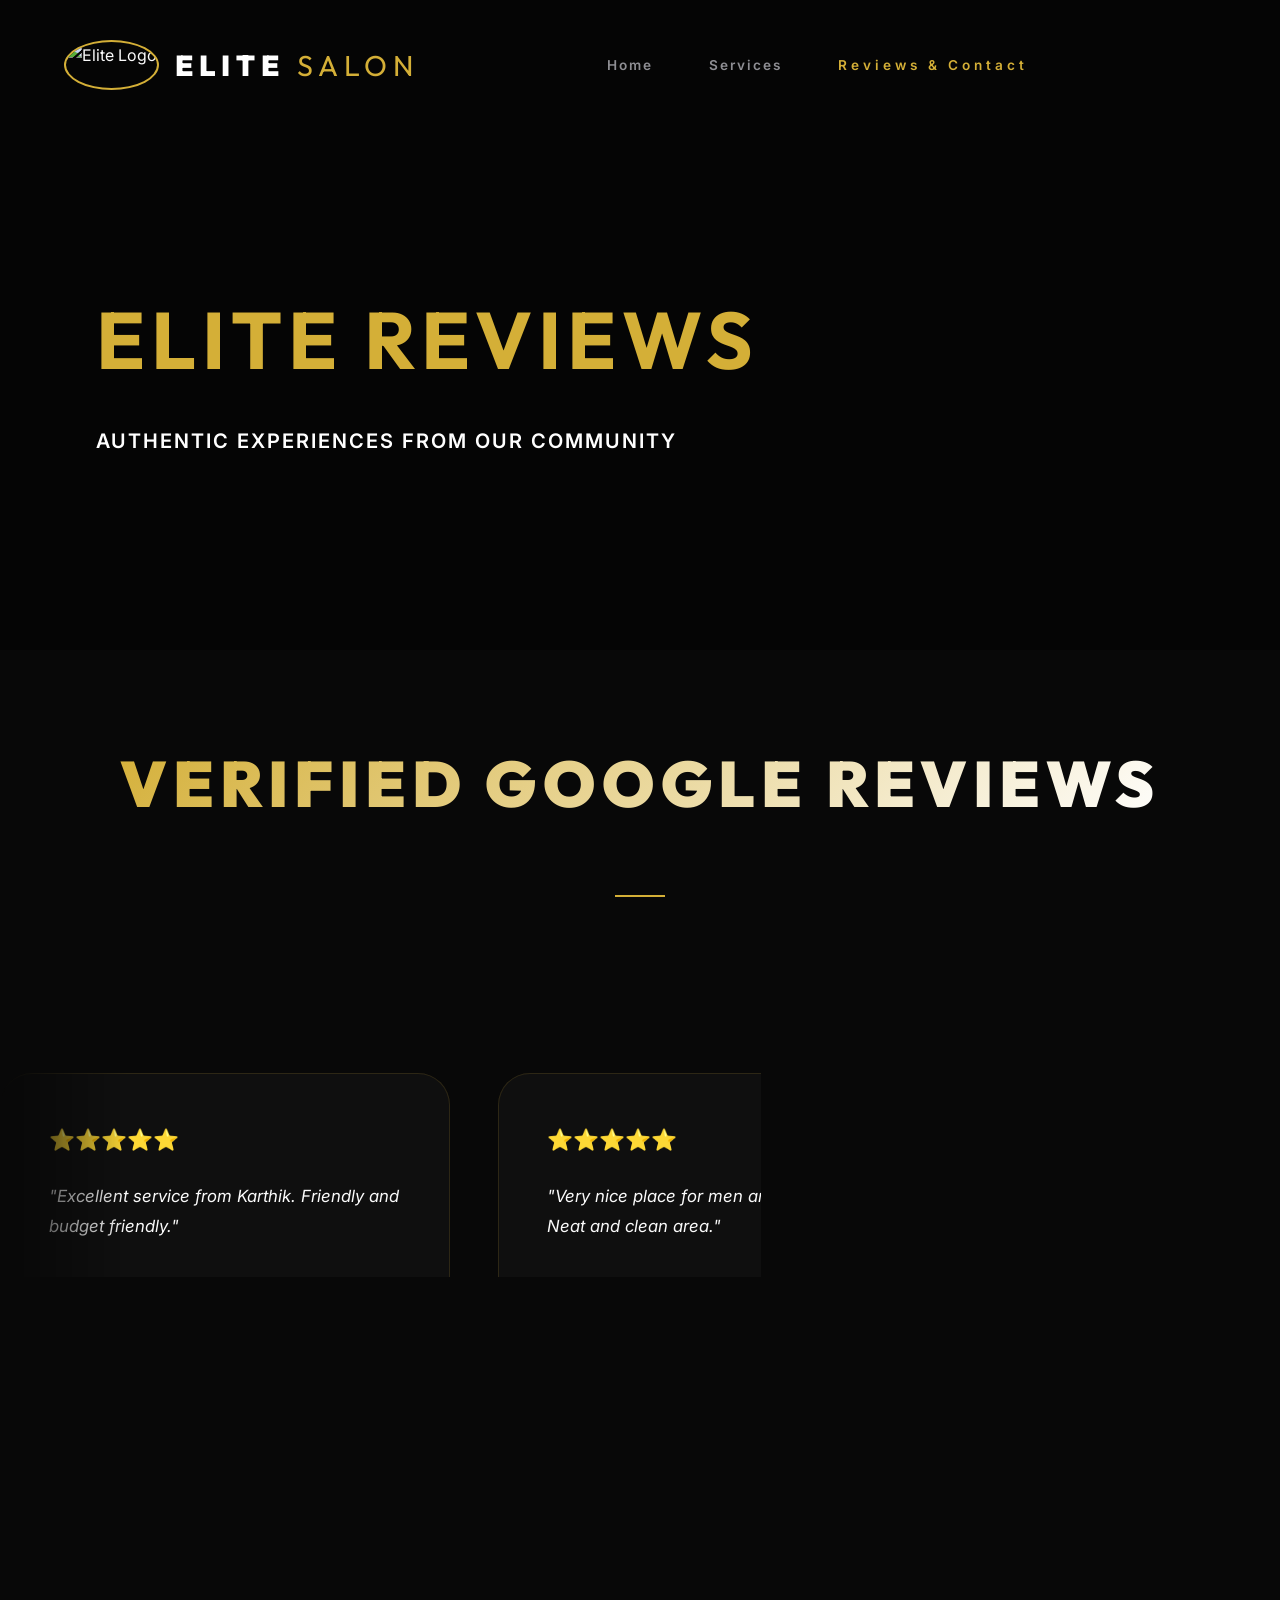
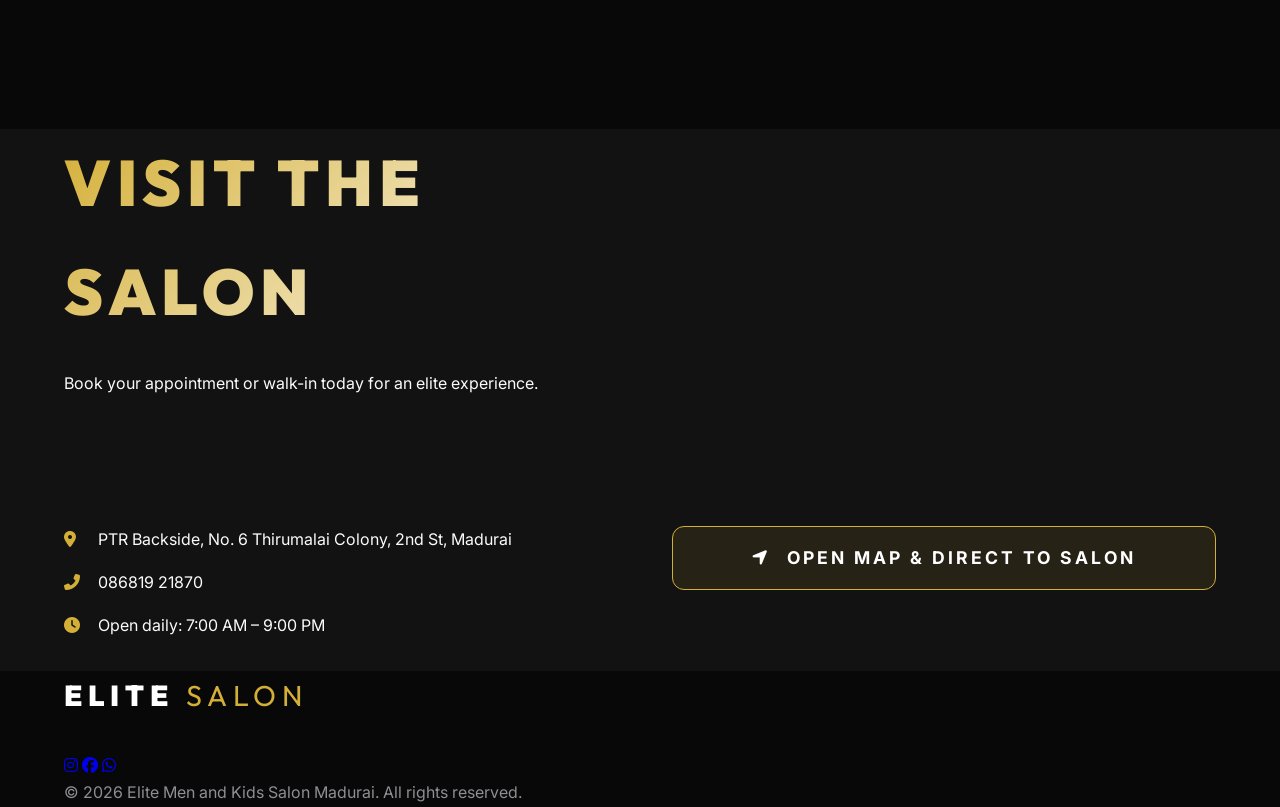
==== reviews.html @ 7069cc48 "Initial commit: Elite Salon Website Overhaul" ====
<!DOCTYPE html>
<html lang="en">

<head>
    <meta charset="UTF-8">
    <meta name="viewport" content="width=device-width, initial-scale=1.0">
    <title>Reviews & Contact | Elite Men and Kids Salon</title>
    <link rel="stylesheet" href="style.css">
    <link
        href="https://fonts.googleapis.com/css2?family=Outfit:wght@300;500;700;900&family=Inter:wght@400;600&display=swap"
        rel="stylesheet">
    <link rel="stylesheet" href="https://cdnjs.cloudflare.com/ajax/libs/font-awesome/6.4.0/css/all.min.css">
</head>

<body>

    <header id="header">
        <div class="container nav-container">
            <nav>
                <div style="display: flex; align-items: center; gap: 1rem;">
                    <img src="https://lh3.googleusercontent.com/p/AF1QipMi-iM4CudVRqeRGngCnQkSYTP3GbAL0-Y5SkSf=s1360-w1360-h1020-rw"
                        alt="Elite Logo"
                        style="height: 50px; border-radius: 50%; border: 2.3px solid var(--primary-gold);">
                    <a href="index.html" class="logo">ELITE<span>SALON</span></a>
                </div>
                <ul class="nav-links">
                    <li><a href="index.html">Home</a></li>
                    <li><a href="services.html">Services</a></li>
                    <li><a href="reviews.html" class="active" style="color: var(--primary-gold);">Reviews & Contact</a>
                    </li>
                </ul>
                <div class="menu-toggle" id="menu-toggle">
                    <span></span>
                    <span></span>
                    <span></span>
                </div>
            </nav>
        </div>
    </header>

    <section class="page-hero" style="background-color: #050505; padding: 15rem 0 10rem; position: relative;">
        <div class="container text-center" style="position: relative; z-index: 5;">
            <div style="background: transparent; padding: 2rem; display: inline-block; max-width: 800px;">
                <h1 style="font-size: clamp(3rem, 10vw, 5rem); color: var(--primary-gold); margin-bottom: 1rem;">ELITE
                    REVIEWS</h1>
                <p style="color: #fff; font-size: 1.25rem; letter-spacing: 2px; font-weight: 600;">AUTHENTIC EXPERIENCES
                    FROM OUR COMMUNITY</p>
            </div>
        </div>
    </section>

    <!-- Review Wall -->
    <section class="reviews-section reveal" style="padding-top: 5rem;">
        <div class="container">
            <div class="section-title">
                <h2>VERIFIED GOOGLE REVIEWS</h2>
                <hr style="width: 50px; margin: 2rem auto; border: 1px solid var(--primary-gold);">
            </div>

            <!-- The Frontend API Reviews Feed -->
            <div id="dynamic-reviews-feed" class="galaxy-container">
                <!-- Javascript will inject ALL verified reviews here -->
            </div>
        </div>
    </section>

    <!-- Contact & Map -->
    <section id="contact" class="contact-section reveal" style="background: var(--bg-charcoal);">
        <div class="container">
            <div class="grid-2" style="display: grid; grid-template-columns: 1fr 1fr; gap: 4rem; align-items: center;">
                <div class="contact-form-side">
                    <div class="section-title" style="text-align: left;">
                        <h2>VISIT THE SALON</h2>
                        <p>Book your appointment or walk-in today for an elite experience.</p>
                    </div>
                    <div class="contact-info" style="margin: 2rem 0;">
                        <p style="margin-bottom: 1rem;"><i class="fas fa-map-marker-alt"
                                style="color: var(--primary-gold); width: 30px;"></i> PTR Backside, No. 6 Thirumalai
                            Colony, 2nd St, Madurai</p>
                        <p style="margin-bottom: 1rem;"><i class="fas fa-phone-alt"
                                style="color: var(--primary-gold); width: 30px;"></i> 086819 21870</p>
                        <p style="margin-bottom: 1rem;"><i class="fas fa-clock"
                                style="color: var(--primary-gold); width: 30px;"></i> Open daily: 7:00 AM – 9:00 PM</p>
                    </div>
                </div>
                <div class="map-side" style="text-align: center;">
                    <iframe
                        src="https://www.google.com/maps/embed?pb=!1m18!1m12!1m3!1d3930.1256740623!2d78.090333!3d9.923!2m3!1f0!2f0!3f0!3m2!1i1024!2i768!4f13.1!3m3!1m2!1s0x3b00cf6ff5555555%3A0x6a0c0a0a0a0a0a0a!2sElite%20Men%20and%20Kids%20Salon!5e0!3m2!1sen!2sin!4v1620000000000!5m2!1sen!2sin"
                        width="100%" height="300" style="border:0; border-radius: 20px;" allowfullscreen=""
                        loading="lazy"></iframe>

                    <!-- Dynamic Javascript Distance Output -->


                    <!-- Instant App Connect Button -->
                    <a href="https://www.google.com/maps/dir/?api=1&destination=9.9229818,78.0929081" target="_blank"
                        class="btn"
                        style="margin-top: 1rem; display: inline-block; width: 100%; border-radius: 12px; background: rgba(212, 175, 55, 0.1); border: 1px solid var(--primary-gold); padding: 1rem; font-size: 1.1rem;">
                        <i class="fas fa-location-arrow" style="margin-right: 10px;"></i> Open Map & Direct To Salon
                    </a>
                </div>
            </div>
        </div>
    </section>

    <!-- Shared Footer -->
    <footer>
        <div class="container">
            <a href="#" class="logo">ELITE<span>SALON</span></a>
            <div class="social-links" style="margin-top: 2rem;">
                <a href="#"><i class="fab fa-instagram"></i></a>
                <a href="#"><i class="fab fa-facebook"></i></a>
                <a href="#"><i class="fab fa-whatsapp"></i></a>
            </div>
            <p style="color: var(--text-muted);">&copy; 2026 Elite Men and Kids Salon Madurai. All rights reserved.</p>
        </div>
    </footer>

    <script src="script.js"></script>
</body>

</html>
---- style.css ----
/* --- Premium Elite Design System --- */
:root {
  --primary-gold: #D4AF37;
  --secondary-gold: #F2D388;
  --bg-deep: #080808;
  --bg-charcoal: #121212;
  --text-light: #FBFBFB;
  --text-muted: #8E8E93;
  --glass-bg: rgba(255, 255, 255, 0.03);
  --glass-border: rgba(212, 175, 55, 0.15);
  --accent-glow: rgba(212, 175, 55, 0.3);
  --transition-fluid: all 0.8s cubic-bezier(0.16, 1, 0.3, 1);
  --shadow-elite: 0 40px 100px rgba(0,0,0,0.6);
  --parallax-speed: 0.1;
}

* {
  margin: 0;
  padding: 0;
  box-sizing: border-box;
}

body {
  font-family: 'Inter', sans-serif;
  background-color: var(--bg-deep);
  color: var(--text-light);
  line-height: 1.7;
  overflow-x: hidden;
  -webkit-font-smoothing: antialiased;
}

h1, h2, h3, .logo {
  font-family: 'Outfit', sans-serif;
  text-transform: uppercase;
  letter-spacing: 6px;
}

/* --- Layout & Typography --- */
.container {
  max-width: 1400px;
  margin: 0 auto;
  padding: 0 5%;
}

.section-title {
  text-align: center;
  margin-bottom: 8rem;
  position: relative;
}

.section-title h2 {
  font-size: clamp(2.5rem, 8vw, 4rem);
  font-weight: 900;
  margin-bottom: 1.5rem;
  background: linear-gradient(135deg, var(--primary-gold) 0%, #fff 100%);
  -webkit-background-clip: text;
  background-clip: text;
  -webkit-text-fill-color: transparent;
  display: inline-block;
}

/* --- Navigation 2.0 (Ultra Glass) --- */
header {
  position: fixed;
  top: 0;
  width: 100%;
  padding: 2.5rem 0;
  z-index: 1000;
  transition: var(--transition-fluid);
  border-bottom: 1px solid transparent;
}

header.scrolled {
  padding: 1.2rem 0;
  background: rgba(8, 8, 8, 0.85);
  backdrop-filter: blur(25px);
  border-bottom: 1px solid var(--glass-border);
}

nav {
  display: flex;
  justify-content: space-between;
  align-items: center;
}

.logo {
  font-size: 1.8rem;
  font-weight: 900;
  color: #fff;
  text-decoration: none;
  display: flex;
  align-items: center;
  gap: 12px;
}

.logo span {
  color: var(--primary-gold);
  font-weight: 400;
}

.nav-links {
  display: flex;
  list-style: none;
  gap: 3.5rem;
}

.nav-links a {
  text-decoration: none;
  color: var(--text-muted);
  font-size: 0.85rem;
  font-weight: 600;
  transition: var(--transition-fluid);
  position: relative;
  letter-spacing: 2px;
}

.nav-links a:hover, .nav-links a.active {
  color: var(--primary-gold);
  letter-spacing: 4px;
}

.nav-links a::after {
  content: '';
  position: absolute;
  bottom: -8px;
  left: 0;
  width: 0;
  height: 2px;
  background: var(--primary-gold);
  transition: var(--transition-fluid);
}

.nav-links a:hover::after {
  width: 100%;
}

/* --- Hero Evolution (Cinematic) --- */
.hero {
  height: 100vh;
  display: flex;
  align-items: center;
  position: relative;
  overflow: hidden;
  background-attachment: fixed;
  background-size: cover;
  background-position: center;
}

/* New Cinematic Overlay */
.hero::before {
  content: '';
  position: absolute;
  inset: 0;
  background: linear-gradient(90deg, 
    rgba(8, 8, 8, 0.98) 0%, 
    rgba(8, 8, 8, 0.7) 50%, 
    rgba(8, 8, 8, 0.3) 100%
  );
  z-index: 1;
}

.hero-content {
  position: relative;
  z-index: 5;
  max-width: 900px;
}

.hero h1 {
  font-size: clamp(3.5rem, 12vw, 8rem);
  font-weight: 900;
  line-height: 0.9;
  margin-bottom: 2rem;
  opacity: 0;
  transform: translateX(-50px);
}

.hero p {
  font-size: 1.25rem;
  color: var(--text-muted);
  max-width: 600px;
  margin-bottom: 3.5rem;
  opacity: 0;
  transform: translateX(-30px);
}

/* --- Elegant Buttons --- */
.btn {
  display: inline-block;
  padding: 1.5rem 4rem;
  background: transparent;
  color: #fff;
  text-decoration: none;
  font-weight: 700;
  text-transform: uppercase;
  letter-spacing: 3px;
  border: 1px solid var(--primary-gold);
  transition: var(--transition-fluid);
  position: relative;
  overflow: hidden;
  z-index: 1;
}

.btn::before {
  content: '';
  position: absolute;
  top: 0;
  left: -100%;
  width: 100%;
  height: 100%;
  background: var(--primary-gold);
  transition: var(--transition-fluid);
  z-index: -1;
}

.btn:hover {
  color: #000;
}

.btn:hover::before {
  left: 0;
}

/* --- Glassmorphism 2.0 Cards --- */
.card-grid {
  display: grid;
  grid-template-columns: repeat(auto-fit, minmax(280px, 1fr));
  gap: 2.5rem;
}

.card {
  background: var(--glass-bg);
  backdrop-filter: blur(25px);
  border: 1px solid var(--glass-border);
  padding: 3rem 2.5rem;
  border-radius: 28px;
  transition: var(--transition-fluid);
  position: relative;
  overflow: hidden;
  display: flex;
  flex-direction: column;
  justify-content: space-between;
}

.card:hover {
  transform: translateY(-20px) scale(1.02);
  border-color: var(--primary-gold);
  box-shadow: 0 50px 100px rgba(212, 175, 55, 0.1);
}

.card i {
  font-size: 3.5rem;
  color: var(--primary-gold);
  margin-bottom: 2.5rem;
  display: block;
}

/* --- Advanced Animations --- */
.reveal {
  opacity: 0;
  transform: translateY(60px);
  transition: var(--transition-fluid);
}

.reveal.active {
  opacity: 1;
  transform: translateY(0);
}

/* --- Review Page Specifics --- */
.review-card {
  padding: 2.5rem;
  border-radius: 20px;
}

.review-card span {
  color: var(--primary-gold);
  font-size: 1.2rem;
  margin-bottom: 1.2rem;
  display: block;
}

.review-card p {
  font-style: italic;
  font-size: 0.95rem;
  color: var(--text-light);
  line-height: 1.8;
}

.review-card h4 {
  margin-top: 1.5rem;
  color: var(--primary-gold);
  font-size: 0.8rem;
  display: flex;
  align-items: center;
  gap: 8px;
}

.review-card h4::before {
  content: '';
  width: 20px;
  height: 1px;
  background: var(--primary-gold);
}

/* --- Loader Evolution --- */
.loader-container {
  display: flex;
  flex-direction: column;
  align-items: center;
  gap: 20px;
}

.loader {
  width: 60px;
  height: 60px;
  border: 2px solid transparent;
  border-top: 2px solid var(--primary-gold);
  border-radius: 50%;
  animation: elite-spin 1.2s cubic-bezier(0.68, -0.55, 0.27, 1.55) infinite;
}

@keyframes elite-spin {
  0% { transform: rotate(0deg) scale(1); }
  50% { transform: rotate(180deg) scale(1.2); }
  100% { transform: rotate(360deg) scale(1); }
}

/* --- Masonry Evolution --- */
.masonry {
  columns: 3 350px;
  column-gap: 2rem;
}

.masonry-item {
  border-radius: 24px;
  margin-bottom: 2rem;
  transition: var(--transition-fluid);
  filter: grayscale(100%);
}

.masonry-item:hover {
  filter: grayscale(0%);
  transform: scale(1.05);
  z-index: 10;
}

/* --- Galactic Gallery Evolution --- */
.gallery-showcase {
    height: 80vh;
    width: 100%;
    margin-bottom: 5rem;
    overflow: hidden;
    position: relative;
    border-radius: 40px;
    box-shadow: var(--shadow-elite);
}

.showcase-slide {
    position: absolute;
    inset: 0;
    background-size: cover;
    background-position: center;
    opacity: 0;
    transition: opacity 1.5s ease-in-out;
    transform: scale(1.1);
}

.showcase-slide.active {
    opacity: 1;
    transform: scale(1);
}

.showcase-content {
    position: absolute;
    bottom: 10%;
    left: 5%;
    z-index: 10;
    color: #fff;
    max-width: 600px;
}

.showcase-content h2 {
    font-size: 3rem;
    color: var(--primary-gold);
    margin-bottom: 1rem;
}

.masonry-evolution {
    display: grid;
    grid-template-columns: repeat(4, 1fr);
    gap: 2rem;
    padding-bottom: 8rem;
}

.gallery-card {
    aspect-ratio: 4 / 5;
    border-radius: 24px;
    overflow: hidden;
    position: relative;
    background: var(--bg-charcoal);
    cursor: pointer;
    transition: var(--transition-fluid);
}

.gallery-card img {
    width: 100%;
    height: 100%;
    object-fit: cover;
    transition: transform 0.8s cubic-bezier(0.16, 1, 0.3, 1);
}

.gallery-card:hover img {
    transform: scale(1.1);
}

.gallery-card::after {
    content: 'VIEW MASTERPIECE';
    position: absolute;
    inset: 0;
    background: rgba(0,0,0,0.4);
    display: flex;
    align-items: center;
    justify-content: center;
    color: var(--primary-gold);
    font-weight: 900;
    letter-spacing: 5px;
    font-size: 0.8rem;
    opacity: 0;
    transition: var(--transition-fluid);
}

.gallery-card:hover::after {
    opacity: 1;
    backdrop-filter: blur(10px);
}

/* --- Elite Lightbox Module --- */
.lightbox-portal {
    position: fixed;
    inset: 0;
    background: rgba(0,0,0,0.95);
    backdrop-filter: blur(40px);
    z-index: 5000;
    display: none;
    align-items: center;
    justify-content: center;
    padding: 5%;
    cursor: zoom-out;
    opacity: 0;
    transition: opacity 0.5s ease;
}

.lightbox-content {
    max-width: 90%;
    max-height: 90vh;
    border-radius: 20px;
    box-shadow: 0 0 100px rgba(212, 175, 55, 0.3);
    transform: scale(0.9);
    transition: transform 0.6s cubic-bezier(0.34, 1.56, 0.64, 1);
}

.lightbox-portal.active {
    display: flex;
    opacity: 1;
}

.lightbox-portal.active .lightbox-content {
    transform: scale(1);
}

.close-portal {
    position: absolute;
    top: 40px;
    right: 40px;
    color: var(--primary-gold);
    font-size: 2rem;
    cursor: pointer;
    transition: transform 0.3s ease;
}

.close-portal:hover {
    transform: rotate(90deg) scale(1.2);
}

/* --- The Infinite Review Galaxy --- */
.galaxy-container {
    width: 100vw;
    margin-left: calc(-50vw + 50%);
    overflow: hidden;
    position: relative;
    padding: 3rem 0;
    display: flex;
    flex-direction: column;
    gap: 3rem;
    mask-image: linear-gradient(to right, transparent, black 10%, black 90%, transparent);
    -webkit-mask-image: linear-gradient(to right, transparent, black 10%, black 90%, transparent);
}

.galaxy-track {
    display: flex;
    gap: 3rem;
    width: max-content;
    animation: scroll-galaxy 60s linear infinite;
}

.galaxy-track.reverse {
    animation-direction: reverse;
    animation-duration: 75s; /* Slightly different speed for parallax feel */
}

.galaxy-track:hover {
    animation-play-state: paused;
}

.galaxy-card {
    width: 450px;
    flex-shrink: 0;
    background: var(--glass-bg);
    backdrop-filter: blur(25px);
    border: 1px solid var(--glass-border);
    padding: 3rem;
    border-radius: 32px;
    transition: var(--transition-fluid);
    display: flex;
    flex-direction: column;
    justify-content: space-between;
    gap: 1.5rem;
}

.galaxy-card:hover {
    transform: translateY(-15px) scale(1.02);
    border-color: var(--primary-gold);
    box-shadow: 0 40px 80px rgba(212, 175, 55, 0.15);
}

.galaxy-card span {
    color: var(--primary-gold);
    font-size: 1.3rem;
    display: block;
}

.galaxy-card p {
    font-style: italic;
    font-size: 1.05rem;
    color: var(--text-light);
    line-height: 1.8;
}

.galaxy-card h4 {
    color: var(--primary-gold);
    font-size: 0.85rem;
    display: flex;
    align-items: center;
    gap: 10px;
    margin-top: auto;
}

.galaxy-card h4::before {
    content: '';
    width: 25px;
    height: 1px;
    background: var(--primary-gold);
}

@keyframes scroll-galaxy {
    0% { transform: translateX(0); }
    100% { transform: translateX(calc(-50% - 1.5rem)); }
}

/* --- Responsive Evolution 3.0 --- */
@media (max-width: 1400px) {
    .masonry-evolution { grid-template-columns: repeat(3, 1fr); }
}

@media (max-width: 1024px) {
    .masonry-evolution { grid-template-columns: repeat(2, 1fr); }
    .hero h1 { font-size: 5rem; }
    .nav-links { gap: 2rem; }
}

@media (max-width: 768px) {
    .section-title h2 { font-size: 2.5rem; }
    .hero h1 { font-size: 3.2rem; }
    .hero p { font-size: 1.1rem; }
    .btn { padding: 1.2rem 2.5rem; width: 100%; text-align: center; }
    .hero { background-attachment: scroll; }
    
    .logo { font-size: 1.4rem; }
    .nav-links { display: none; }
    
    .card { padding: 2.5rem 1.5rem; }
    .masonry-evolution { grid-template-columns: 1fr; gap: 1.5rem; }
    .gallery-showcase { height: 50vh; border-radius: 20px; }
    .showcase-content h2 { font-size: 2rem; }
    
    .section-title { margin-bottom: 4rem; }
    
    .galaxy-card { width: 320px; padding: 2.5rem 2rem; }
    .galaxy-track { animation-duration: 40s; }
    .galaxy-track.reverse { animation-duration: 50s; }
}

/* --- Elite Magazine Service Layout --- */
.service-editorial {
    display: grid;
    grid-template-columns: 1fr 1fr;
    gap: 5rem;
    align-items: center;
    margin-bottom: 8rem;
}

@media (min-width: 1025px) {
    .service-editorial.reverse .service-image-container {
        grid-column: 2;
        grid-row: 1;
    }
    .service-editorial.reverse .service-content {
        grid-column: 1;
        grid-row: 1;
    }
}

.service-image-container {
    position: relative;
    border-radius: 40px;
    overflow: hidden;
    aspect-ratio: 4 / 5;
    box-shadow: var(--shadow-elite);
}

.service-image-container img {
    width: 100%;
    height: 100%;
    object-fit: cover;
    transition: transform 1.5s cubic-bezier(0.16, 1, 0.3, 1);
}

.service-image-container:hover img {
    transform: scale(1.08);
}

.service-image-container::after {
    content: '';
    position: absolute;
    inset: 0;
    background: linear-gradient(to top, rgba(8,8,8,0.9), transparent 60%);
}

.service-content {
    display: flex;
    flex-direction: column;
    justify-content: center;
}

.service-content h2 {
    font-size: clamp(2.5rem, 5vw, 4rem);
    color: var(--text-light);
    margin-bottom: 0.5rem;
    line-height: 1.1;
}

.service-content .subtitle {
    color: var(--primary-gold);
    font-size: 1.1rem;
    letter-spacing: 3px;
    text-transform: uppercase;
    margin-bottom: 3rem;
    display: block;
}

.service-list {
    display: flex;
    flex-direction: column;
    gap: 2rem;
}

.service-item {
    padding-bottom: 1.5rem;
    border-bottom: 1px solid var(--glass-border);
    transition: var(--transition-fluid);
}

.service-item:hover {
    border-bottom-color: var(--primary-gold);
    transform: translateX(10px);
}

.service-item h3 {
    font-size: 1.8rem;
    color: #fff;
    margin-bottom: 0.8rem;
    display: flex;
    justify-content: space-between;
    align-items: center;
    text-transform: none; /* Keep simple normal English formatting */
    letter-spacing: normal;
}

.service-item h3 span.price {
    font-family: 'Inter', sans-serif;
    color: var(--primary-gold);
    font-size: 1.3rem;
    font-weight: 700;
}

.service-item p {
    color: var(--text-muted);
    font-size: 1.05rem;
    line-height: 1.6;
}

@media (max-width: 1024px) {
    .service-editorial {
        grid-template-columns: 1fr;
        gap: 3rem;
        margin-bottom: 6rem;
    }
    .service-image-container {
        aspect-ratio: 16 / 10;
        border-radius: 24px;
    }
    .service-content h2 { font-size: 3rem; }
}

/* --- Elite Horizontal Service Card Layout (The Better UI) --- */
.service-horizontal-card {
    background: var(--glass-bg);
    backdrop-filter: blur(25px);
    border: 1px solid var(--glass-border);
    border-radius: 40px;
    overflow: hidden;
    display: grid;
    grid-template-columns: 450px 1fr;
    margin-bottom: 5rem;
    box-shadow: var(--shadow-elite);
    transition: var(--transition-fluid);
}

.service-horizontal-card:hover {
    border-color: var(--primary-gold);
    transform: translateY(-10px);
    box-shadow: 0 40px 100px rgba(0,0,0,0.8);
}

.service-horizontal-card.reverse {
    grid-template-columns: 1fr 450px;
}

.service-horizontal-card.reverse .service-cat-image {
    order: 2;
}

.service-cat-image {
    position: relative;
    height: 100%;
    min-height: 500px;
}

.service-cat-image img {
    width: 100%;
    height: 100%;
    object-fit: cover;
    transition: transform 1.5s cubic-bezier(0.16, 1, 0.3, 1);
}

.service-cat-image img.contain-img {
    object-fit: contain !important;
    background-color: var(--bg-charcoal);
}

.service-horizontal-card:hover .service-cat-image img {
    transform: scale(1.1);
}

.service-cat-content {
    padding: 4rem 5rem;
    display: flex;
    flex-direction: column;
    justify-content: center;
}

.service-cat-content h2 {
    color: var(--primary-gold);
    font-size: clamp(2rem, 4.5vw, 3.5rem);
    margin-bottom: 0.5rem;
    line-height: 1.1;
}

.service-cat-content .subtitle {
    color: var(--text-light);
    font-size: 1.1rem;
    letter-spacing: 3px;
    text-transform: uppercase;
    margin-bottom: 3.5rem;
    display: flex;
    align-items: center;
    gap: 20px;
}

.service-cat-content .subtitle::after {
    content: '';
    flex-grow: 1;
    height: 1px;
    background: var(--glass-border);
}

.service-list-grid {
    display: grid;
    grid-template-columns: 1fr 1fr;
    gap: 3rem;
}

.service-card-item h3 {
    font-size: 1.5rem;
    color: #fff;
    margin-bottom: 1rem;
    position: relative;
    padding-left: 20px;
}

.service-card-item h3::before {
    content: '';
    position: absolute;
    left: 0;
    top: 50%;
    transform: translateY(-50%);
    width: 6px;
    height: 6px;
    border-radius: 50%;
    background: var(--primary-gold);
}

.service-card-item p {
    color: var(--text-muted);
    font-size: 1.05rem;
    line-height: 1.7;
}

@media (max-width: 1300px) {
    .service-cat-content { padding: 3rem; }
    .service-horizontal-card { grid-template-columns: 350px 1fr; }
    .service-horizontal-card.reverse { grid-template-columns: 1fr 350px; }
}

@media (max-width: 1024px) {
    .service-horizontal-card, .service-horizontal-card.reverse {
        grid-template-columns: 1fr;
        border-radius: 30px;
    }
    .service-horizontal-card.reverse .service-cat-image { order: 0; }
    .service-cat-image { min-height: 400px; }
    .service-list-grid { grid-template-columns: 1fr; gap: 2rem; }
    .service-cat-content { padding: 2.5rem; }
}
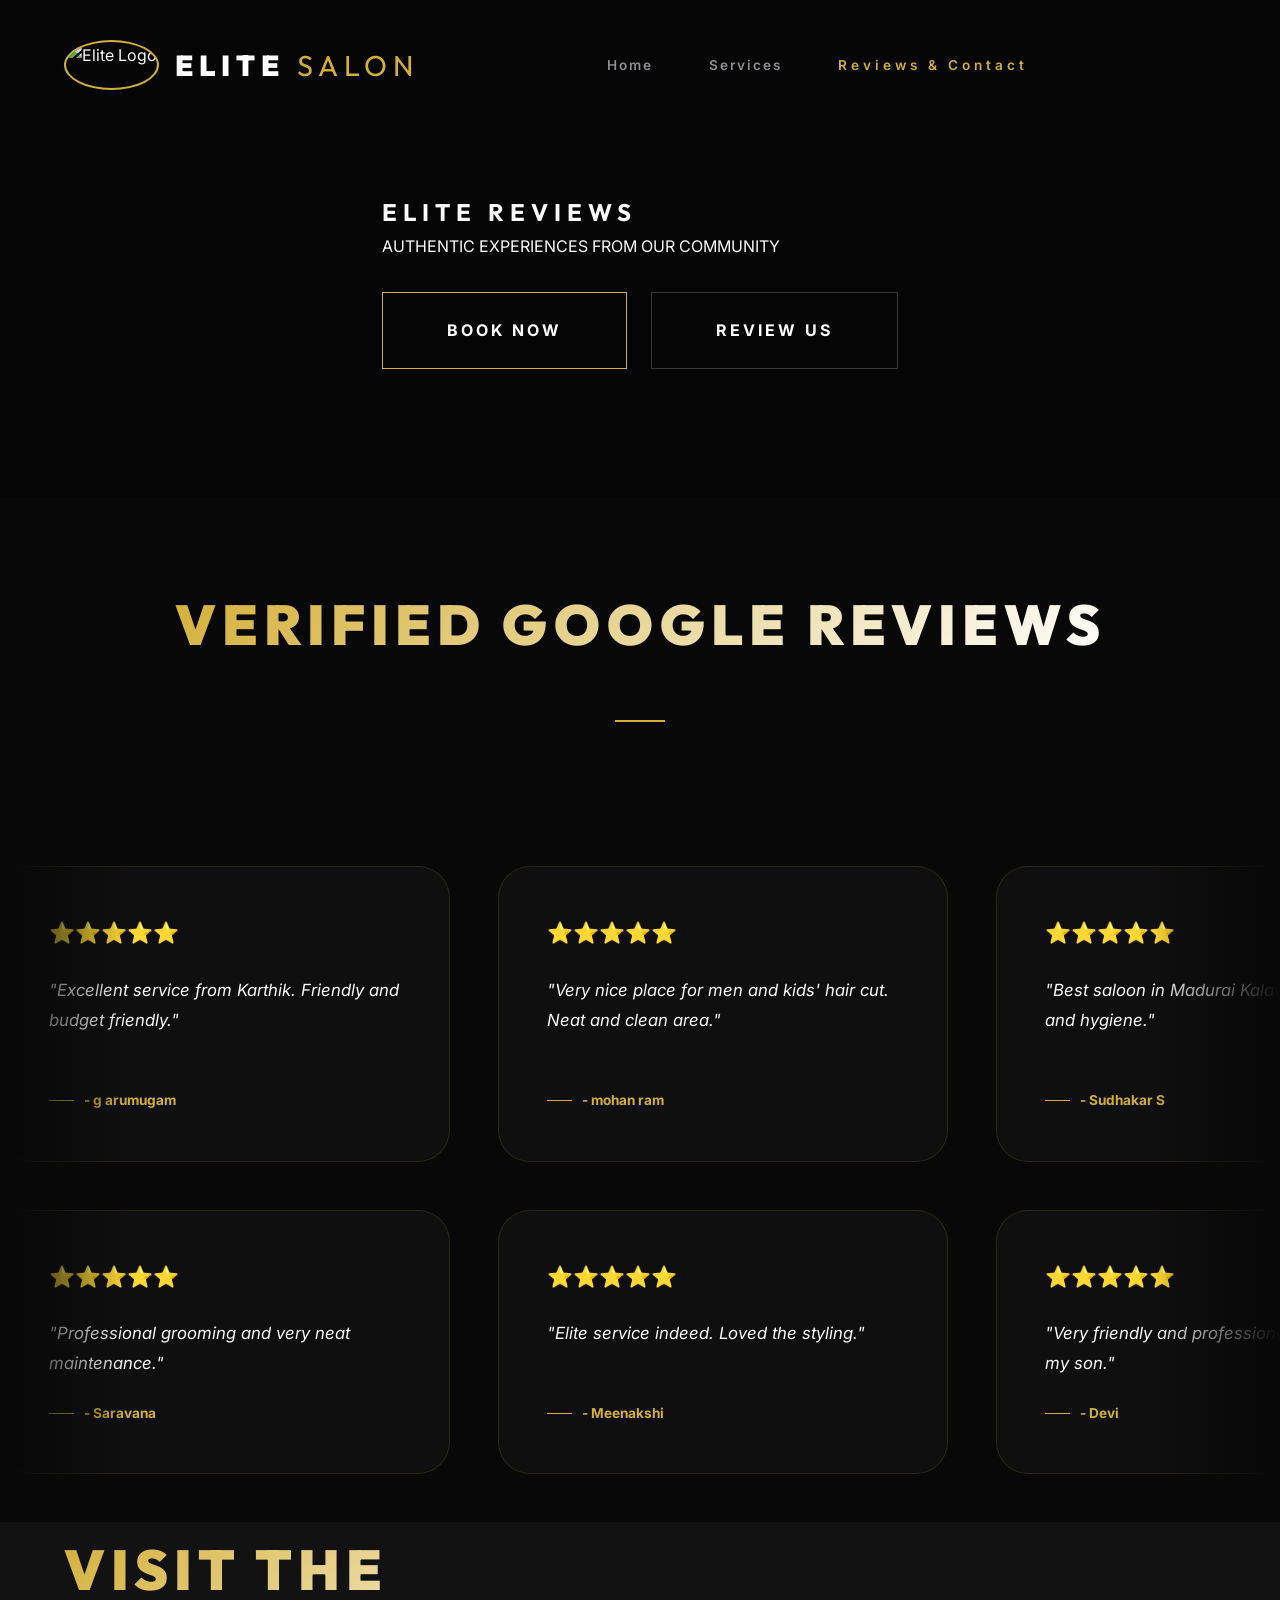
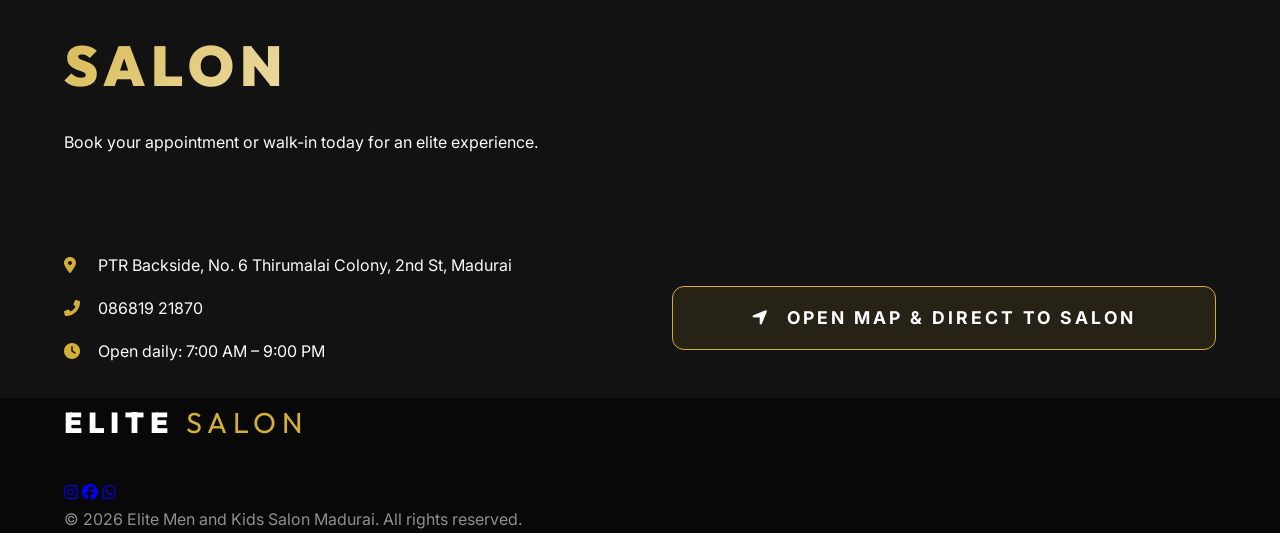
==== commit eee1dcae: "Aggressive mobile shrinkpass: reduced typography, paddings, and card spacing across all pages" ====
--- a/reviews.html
+++ b/reviews.html
@@ -38,13 +38,17 @@
         </div>
     </header>
 
-    <section class="page-hero" style="background-color: #050505; padding: 15rem 0 10rem; position: relative;">
-        <div class="container text-center" style="position: relative; z-index: 5;">
-            <div style="background: transparent; padding: 2rem; display: inline-block; max-width: 800px;">
-                <h1 style="font-size: clamp(3rem, 10vw, 5rem); color: var(--primary-gold); margin-bottom: 1rem;">ELITE
-                    REVIEWS</h1>
-                <p style="color: #fff; font-size: 1.25rem; letter-spacing: 2px; font-weight: 600;">AUTHENTIC EXPERIENCES
-                    FROM OUR COMMUNITY</p>
+    <!-- Reviews Hero Section -->
+    <section class="page-hero hero-black">
+        <div class="container text-center">
+            <div class="hero-text-box">
+                <h1>ELITE REVIEWS</h1>
+                <p>AUTHENTIC EXPERIENCES FROM OUR COMMUNITY</p>
+                <div class="hero-btns" style="margin-top: 2rem;">
+                    <a href="reviews.html#contact" class="btn">Book Now</a>
+                    <a href="https://search.google.com/local/writereview?placeid=ChIJsUIt_SDPADsRnhXPZz7va7w"
+                        target="_blank" class="btn btn-outline">Review Us</a>
+                </div>
             </div>
         </div>
     </section>
@@ -89,9 +93,6 @@
                         width="100%" height="300" style="border:0; border-radius: 20px;" allowfullscreen=""
                         loading="lazy"></iframe>
 
-                    <!-- Dynamic Javascript Distance Output -->
-
-
                     <!-- Instant App Connect Button -->
                     <a href="https://www.google.com/maps/dir/?api=1&destination=9.9229818,78.0929081" target="_blank"
                         class="btn"
--- a/style.css
+++ b/style.css
@@ -44,14 +44,14 @@
 
 .section-title {
   text-align: center;
-  margin-bottom: 8rem;
+  margin-bottom: 6rem;
   position: relative;
 }
 
 .section-title h2 {
-  font-size: clamp(2.5rem, 8vw, 4rem);
+  font-size: clamp(2rem, 6vw, 3.5rem);
   font-weight: 900;
-  margin-bottom: 1.5rem;
+  margin-bottom: 1rem;
   background: linear-gradient(135deg, var(--primary-gold) 0%, #fff 100%);
   -webkit-background-clip: text;
   background-clip: text;
@@ -166,21 +166,46 @@
 }
 
 .hero h1 {
-  font-size: clamp(3.5rem, 12vw, 8rem);
+  font-size: clamp(2.5rem, 10vw, 6rem);
   font-weight: 900;
-  line-height: 0.9;
-  margin-bottom: 2rem;
+  line-height: 0.95;
+  margin-bottom: 1.5rem;
   opacity: 0;
   transform: translateX(-50px);
 }
 
 .hero p {
-  font-size: 1.25rem;
+  font-size: 1.1rem;
   color: var(--text-muted);
   max-width: 600px;
-  margin-bottom: 3.5rem;
+  margin-bottom: 2.5rem;
   opacity: 0;
   transform: translateX(-30px);
+}
+
+.hero-home {
+    background-image: url('elite_salon_hero_bg_1774935662727.png');
+    background-size: cover;
+    background-position: center;
+}
+
+.page-hero {
+    background-color: #050505;
+    padding: 12rem 0 8rem;
+    position: relative;
+    display: flex;
+    align-items: center;
+}
+
+.hero-btns {
+    display: flex;
+    gap: 1.5rem;
+    flex-wrap: wrap;
+}
+
+.btn-outline {
+    border-color: rgba(255,255,255,0.2) !important;
+    background: transparent !important;
 }
 
 /* --- Elegant Buttons --- */
@@ -579,25 +604,88 @@
 }
 
 @media (max-width: 768px) {
-    .section-title h2 { font-size: 2.5rem; }
-    .hero h1 { font-size: 3.2rem; }
-    .hero p { font-size: 1.1rem; }
-    .btn { padding: 1.2rem 2.5rem; width: 100%; text-align: center; }
-    .hero { background-attachment: scroll; }
+    .section-title h2 { font-size: 1.8rem; }
+    .hero h1 { font-size: 2.5rem; }
+    .hero p { font-size: 0.95rem; margin-bottom: 2rem; }
+    .btn { padding: 1rem 2rem; width: 100%; text-align: center; font-size: 0.85rem; letter-spacing: 2px; }
     
-    .logo { font-size: 1.4rem; }
-    .nav-links { display: none; }
+    .hero-home { padding: 8rem 0 4rem; height: auto; }
+    .page-hero { padding: 8rem 0 4rem; height: auto; }
+    .hero-btns { gap: 1rem; }
     
-    .card { padding: 2.5rem 1.5rem; }
-    .masonry-evolution { grid-template-columns: 1fr; gap: 1.5rem; }
-    .gallery-showcase { height: 50vh; border-radius: 20px; }
-    .showcase-content h2 { font-size: 2rem; }
+    .logo { font-size: 1.2rem; gap: 8px; }
+    .logo img { height: 40px !important; }
     
-    .section-title { margin-bottom: 4rem; }
+    /* Mobile Navigation Drawer */
+    .menu-toggle {
+        display: flex;
+        flex-direction: column;
+        justify-content: space-between;
+        width: 25px;
+        height: 18px;
+        cursor: pointer;
+        z-index: 1001;
+    }
+
+    .menu-toggle span {
+        width: 100%;
+        height: 2px;
+        background: var(--primary-gold);
+        transition: var(--transition-fluid);
+    }
+
+    .menu-toggle.active span:nth-child(1) { transform: translateY(8px) rotate(45deg); }
+    .menu-toggle.active span:nth-child(2) { opacity: 0; }
+    .menu-toggle.active span:nth-child(3) { transform: translateY(-8px) rotate(-45deg); }
+
+    .nav-links {
+        position: fixed;
+        top: 0;
+        right: -100%;
+        width: 85%;
+        height: 100vh;
+        background: rgba(8, 8, 8, 0.98);
+        backdrop-filter: blur(40px);
+        display: flex;
+        flex-direction: column;
+        justify-content: center;
+        align-items: center;
+        gap: 2.5rem;
+        transition: var(--transition-fluid);
+        border-left: 1px solid var(--glass-border);
+    }
+
+    .nav-links.active { right: 0; }
+    .nav-links a { font-size: 1.1rem; letter-spacing: 3px; }
     
-    .galaxy-card { width: 320px; padding: 2.5rem 2rem; }
-    .galaxy-track { animation-duration: 40s; }
-    .galaxy-track.reverse { animation-duration: 50s; }
+    /* Layout Fixes */
+    section { padding: 4rem 0 !important; }
+    .section-title { margin-bottom: 2.5rem; }
+    
+    .card { padding: 2rem 1.2rem; border-radius: 20px; }
+    .card i { font-size: 2.5rem; margin-bottom: 1.5rem; }
+    .card h3 { font-size: 1.3rem; }
+    
+    .grid-2 { grid-template-columns: 1fr !important; gap: 2.5rem !important; }
+    .about-image { aspect-ratio: 4/3 !important; order: -1; margin-bottom: 1rem; }
+    
+    .galaxy-card { width: 90vw; padding: 1.5rem; border-radius: 20px; gap: 1rem; }
+    .galaxy-card p { font-size: 0.95rem; }
+    .galaxy-card span { font-size: 1.1rem; }
+    .galaxy-track { gap: 1.5rem; }
+    
+    #contact .grid-2 { grid-template-columns: 1fr !important; }
+    .map-side { order: 1; margin-top: 1.5rem; }
+    .contact-form-side { order: 0; text-align: center; }
+    .contact-info p { justify-content: center; font-size: 0.95rem; }
+    
+    footer { padding: 3rem 0; }
+}
+
+@media (max-width: 480px) {
+    .hero h1 { font-size: 2rem; }
+    .section-title h2 { font-size: 1.6rem; }
+    .galaxy-card { width: 95vw; }
 }
 
 /* --- Elite Magazine Service Layout --- */
@@ -842,13 +930,15 @@
     .service-horizontal-card.reverse { grid-template-columns: 1fr 350px; }
 }
 
-@media (max-width: 1024px) {
+@media (max-width: 768px) {
     .service-horizontal-card, .service-horizontal-card.reverse {
-        grid-template-columns: 1fr;
-        border-radius: 30px;
+        grid-template-columns: 1fr !important;
+        margin-bottom: 3rem;
     }
-    .service-horizontal-card.reverse .service-cat-image { order: 0; }
-    .service-cat-image { min-height: 400px; }
-    .service-list-grid { grid-template-columns: 1fr; gap: 2rem; }
-    .service-cat-content { padding: 2.5rem; }
-}
+    .service-cat-image { min-height: 250px !important; }
+    .service-cat-content { padding: 2rem !important; }
+    .service-cat-content h2 { font-size: 2.2rem !important; }
+    .service-cat-content .subtitle { margin-bottom: 2rem !important; font-size: 0.9rem !important; }
+    .service-list-grid { gap: 1.5rem !important; }
+    .service-card-item h3 { font-size: 1.2rem !important; }
+}
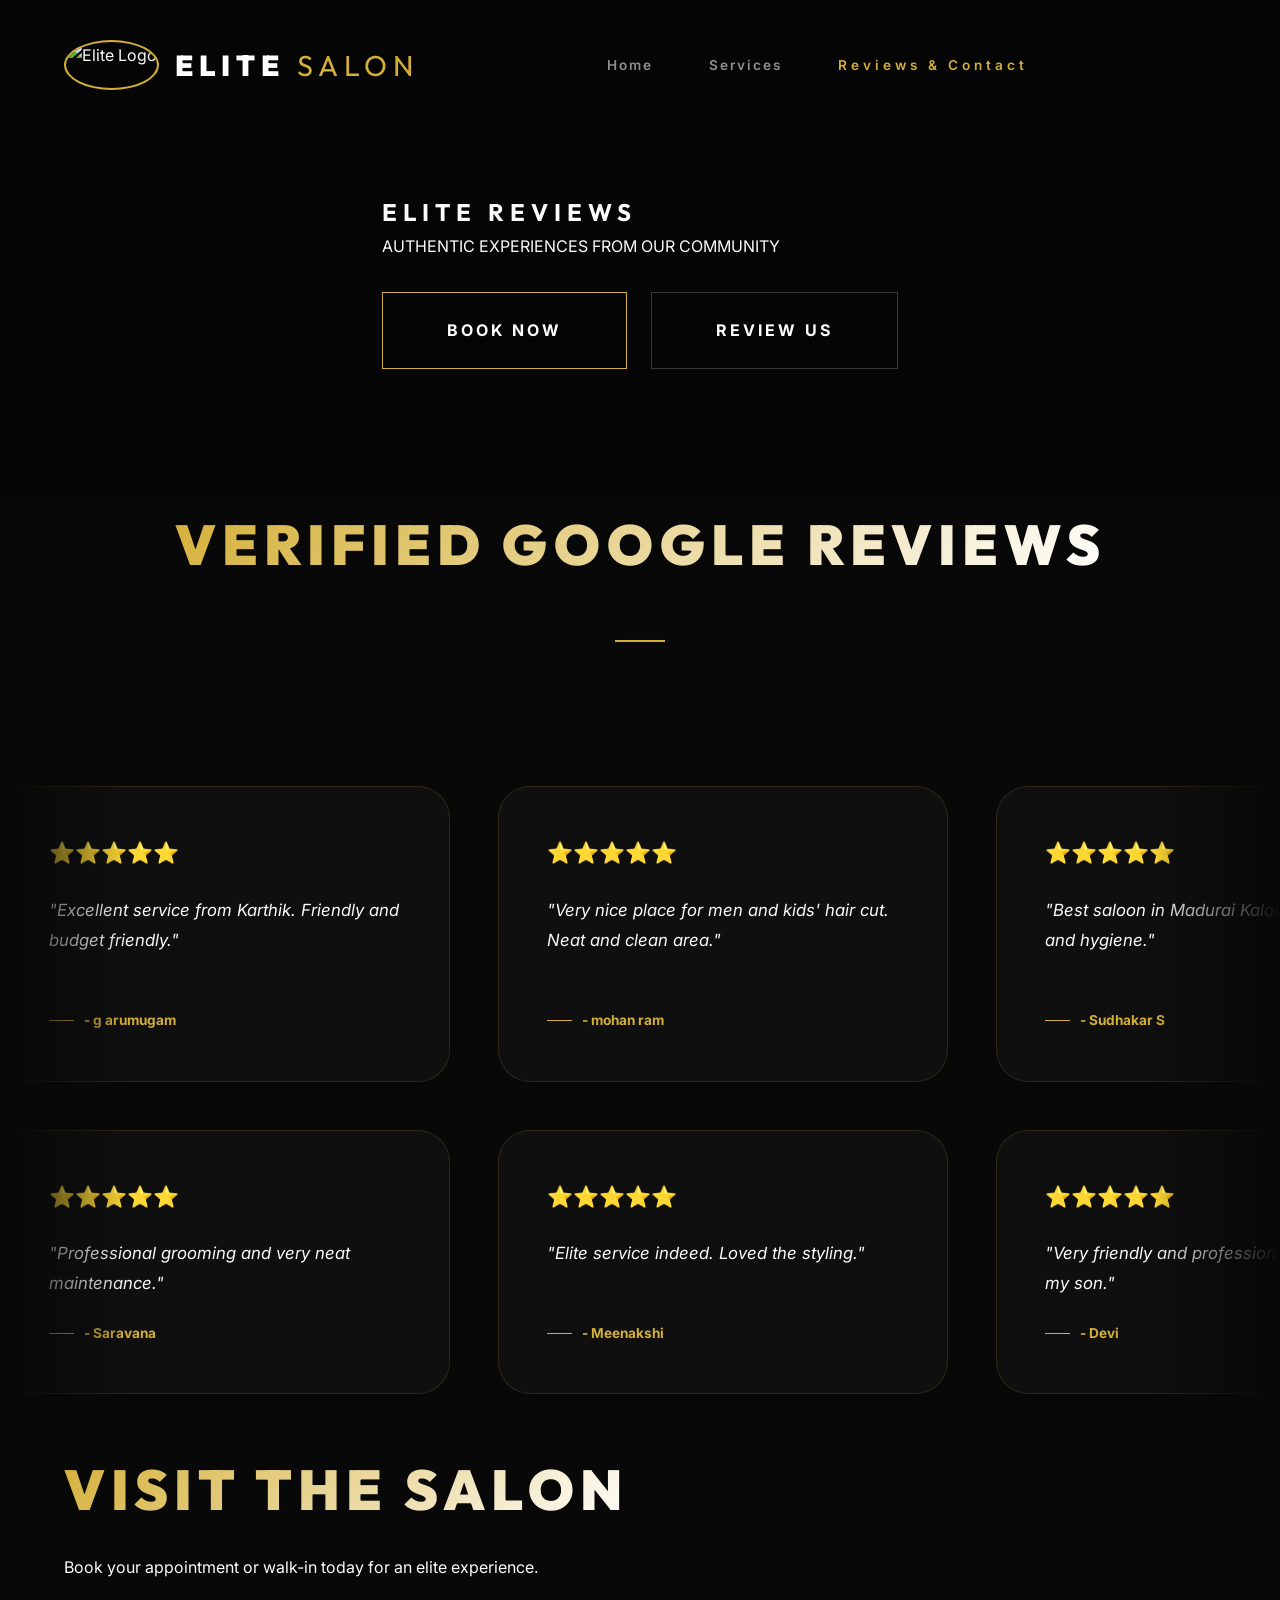
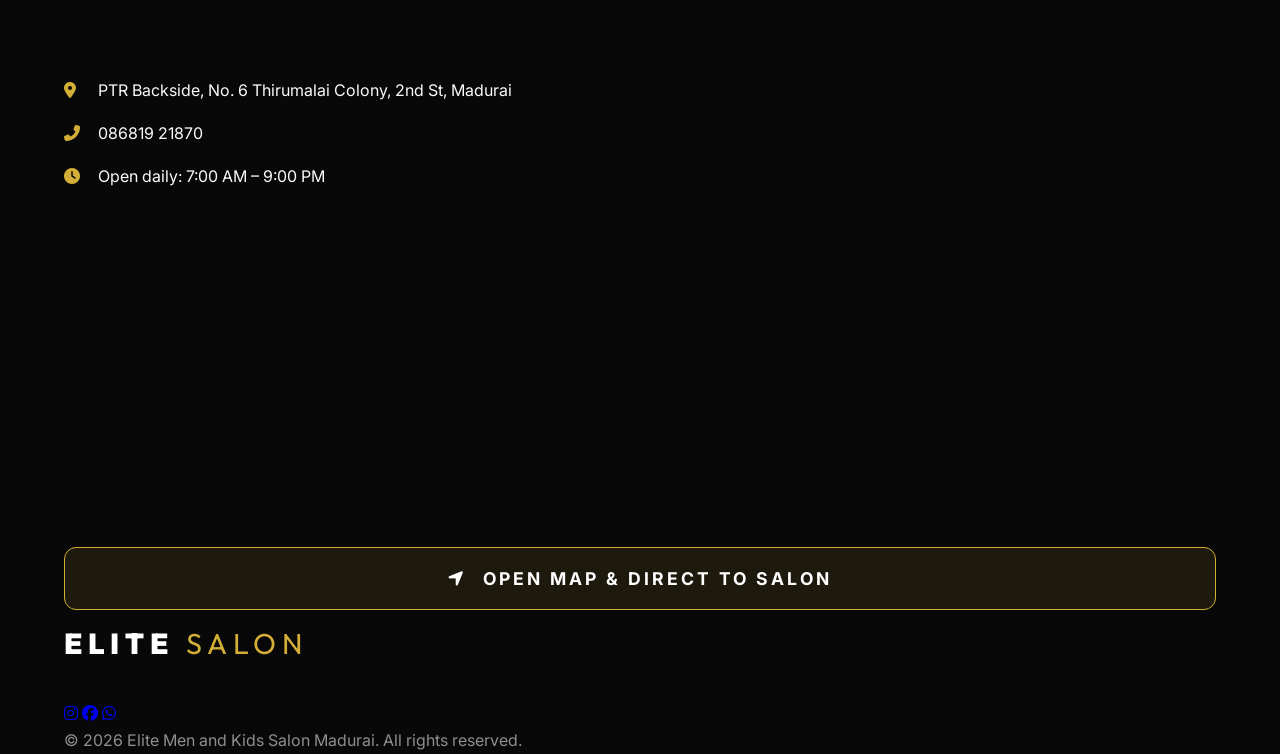
==== commit ccb73807: "Final mobile recovery: fixed menu toggle functionality on all pages and removed conflicting inline s" ====
--- a/reviews.html
+++ b/reviews.html
@@ -23,7 +23,7 @@
                         style="height: 50px; border-radius: 50%; border: 2.3px solid var(--primary-gold);">
                     <a href="index.html" class="logo">ELITE<span>SALON</span></a>
                 </div>
-                <ul class="nav-links">
+                <ul class="nav-links" id="nav-links">
                     <li><a href="index.html">Home</a></li>
                     <li><a href="services.html">Services</a></li>
                     <li><a href="reviews.html" class="active" style="color: var(--primary-gold);">Reviews & Contact</a>
@@ -54,7 +54,7 @@
     </section>
 
     <!-- Review Wall -->
-    <section class="reviews-section reveal" style="padding-top: 5rem;">
+    <section class="reviews-section reveal">
         <div class="container">
             <div class="section-title">
                 <h2>VERIFIED GOOGLE REVIEWS</h2>
@@ -69,9 +69,9 @@
     </section>
 
     <!-- Contact & Map -->
-    <section id="contact" class="contact-section reveal" style="background: var(--bg-charcoal);">
+    <section id="contact" class="contact-section reveal">
         <div class="container">
-            <div class="grid-2" style="display: grid; grid-template-columns: 1fr 1fr; gap: 4rem; align-items: center;">
+            <div class="grid-2">
                 <div class="contact-form-side">
                     <div class="section-title" style="text-align: left;">
                         <h2>VISIT THE SALON</h2>
--- a/style.css
+++ b/style.css
@@ -604,88 +604,109 @@
 }
 
 @media (max-width: 768px) {
-    .section-title h2 { font-size: 1.8rem; }
-    .hero h1 { font-size: 2.5rem; }
-    .hero p { font-size: 0.95rem; margin-bottom: 2rem; }
-    .btn { padding: 1rem 2rem; width: 100%; text-align: center; font-size: 0.85rem; letter-spacing: 2px; }
-    
-    .hero-home { padding: 8rem 0 4rem; height: auto; }
-    .page-hero { padding: 8rem 0 4rem; height: auto; }
-    .hero-btns { gap: 1rem; }
-    
-    .logo { font-size: 1.2rem; gap: 8px; }
-    .logo img { height: 40px !important; }
-    
-    /* Mobile Navigation Drawer */
+    .section-title h2 { font-size: 1.7rem; }
+    .hero h1 { font-size: 2.3rem; }
+    .hero p { font-size: 0.9rem; margin-bottom: 2rem; }
+    .btn { padding: 1.1rem 2rem; width: 100%; text-align: center; font-size: 0.8rem; letter-spacing: 2px; border-radius: 14px; }
+    
+    .hero-home { padding: 7rem 0 3rem; height: auto; }
+    .page-hero { padding: 7rem 0 3rem; height: auto; }
+    .hero-btns { gap: 0.8rem; width: 100%; }
+    
+    .logo { font-size: 1.1rem; gap: 8px; }
+    .logo img { height: 38px !important; }
+    
+    /* Premium Mobile Navigation Drawer 2.0 */
     .menu-toggle {
         display: flex;
         flex-direction: column;
-        justify-content: space-between;
-        width: 25px;
-        height: 18px;
+        justify-content: center;
+        width: 35px;
+        height: 35px;
         cursor: pointer;
         z-index: 1001;
+        gap: 6px;
     }
 
     .menu-toggle span {
         width: 100%;
-        height: 2px;
+        height: 2.5px;
         background: var(--primary-gold);
         transition: var(--transition-fluid);
+        border-radius: 4px;
     }
 
-    .menu-toggle.active span:nth-child(1) { transform: translateY(8px) rotate(45deg); }
+    .menu-toggle.active span:nth-child(1) { transform: translateY(8.5px) rotate(45deg); width: 100%; }
     .menu-toggle.active span:nth-child(2) { opacity: 0; }
-    .menu-toggle.active span:nth-child(3) { transform: translateY(-8px) rotate(-45deg); }
+    .menu-toggle.active span:nth-child(3) { transform: translateY(-8.5px) rotate(-45deg); width: 100%; }
 
     .nav-links {
         position: fixed;
         top: 0;
         right: -100%;
-        width: 85%;
+        width: 100%;
         height: 100vh;
-        background: rgba(8, 8, 8, 0.98);
-        backdrop-filter: blur(40px);
+        background: #080808;
+        backdrop-filter: blur(50px);
         display: flex;
         flex-direction: column;
         justify-content: center;
         align-items: center;
-        gap: 2.5rem;
-        transition: var(--transition-fluid);
-        border-left: 1px solid var(--glass-border);
+        gap: 2rem;
+        transition: transform 0.6s cubic-bezier(0.16, 1, 0.3, 1), right 0s 0.6s;
+        border: none;
+        z-index: 1000;
+        visibility: hidden;
     }
 
-    .nav-links.active { right: 0; }
-    .nav-links a { font-size: 1.1rem; letter-spacing: 3px; }
-    
-    /* Layout Fixes */
-    section { padding: 4rem 0 !important; }
-    .section-title { margin-bottom: 2.5rem; }
-    
-    .card { padding: 2rem 1.2rem; border-radius: 20px; }
-    .card i { font-size: 2.5rem; margin-bottom: 1.5rem; }
-    .card h3 { font-size: 1.3rem; }
-    
-    .grid-2 { grid-template-columns: 1fr !important; gap: 2.5rem !important; }
-    .about-image { aspect-ratio: 4/3 !important; order: -1; margin-bottom: 1rem; }
-    
-    .galaxy-card { width: 90vw; padding: 1.5rem; border-radius: 20px; gap: 1rem; }
-    .galaxy-card p { font-size: 0.95rem; }
-    .galaxy-card span { font-size: 1.1rem; }
-    .galaxy-track { gap: 1.5rem; }
+    .nav-links.active { 
+        right: 0; 
+        visibility: visible;
+        transition: transform 0.6s cubic-bezier(0.16, 1, 0.3, 1);
+    }
+    
+    .nav-links a { font-size: 1.3rem; letter-spacing: 5px; color: #fff; text-transform: uppercase; }
+    
+    /* Layout Recovery Fixes */
+    section { padding: 3rem 0 !important; }
+    .section-title { margin-bottom: 2rem; }
+    
+    .card { padding: 1.5rem; border-radius: 18px; text-align: center; }
+    .card i { font-size: 2.2rem; margin-bottom: 1rem; }
+    .card h3 { font-size: 1.2rem; margin-bottom: 0.8rem; }
+    .card p { font-size: 0.85rem; }
+    
+    .grid-2 { grid-template-columns: 1fr !important; gap: 2rem !important; text-align: center; }
+    .about-text { order: 2; }
+    .about-image { aspect-ratio: 1/1 !important; order: 1; margin-bottom: 1rem; border-radius: 15px; }
+    
+    /* Shaking Fix for Galaxy Reviews */
+    .galaxy-container { 
+        width: 100%; 
+        margin-left: 0; 
+        mask-image: none; 
+        -webkit-mask-image: none; 
+        padding: 1rem 0; 
+    }
+    
+    .galaxy-card { width: 85vw; padding: 1.5rem; border-radius: 16px; gap: 0.8rem; }
+    .galaxy-card p { font-size: 0.9rem; line-height: 1.5; }
+    .galaxy-card h4 { font-size: 0.8rem; }
+    .galaxy-track { gap: 1rem; }
     
     #contact .grid-2 { grid-template-columns: 1fr !important; }
-    .map-side { order: 1; margin-top: 1.5rem; }
-    .contact-form-side { order: 0; text-align: center; }
-    .contact-info p { justify-content: center; font-size: 0.95rem; }
-    
-    footer { padding: 3rem 0; }
+    .map-side { order: 2; margin-top: 1rem; }
+    .contact-form-side { order: 1; }
+    .contact-info p { justify-content: center; font-size: 0.85rem; padding: 0.5rem 0; }
+    
+    footer { padding: 2.5rem 0; text-align: center; }
+    .footer .logo { justify-content: center; }
 }
 
 @media (max-width: 480px) {
-    .hero h1 { font-size: 2rem; }
-    .section-title h2 { font-size: 1.6rem; }
-    .galaxy-card { width: 95vw; }
+    .hero h1 { font-size: 1.8rem; }
+    .section-title h2 { font-size: 1.5rem; }
+    .btn { padding: 1rem 1.5rem; }
 }
 
 /* --- Elite Magazine Service Layout --- */
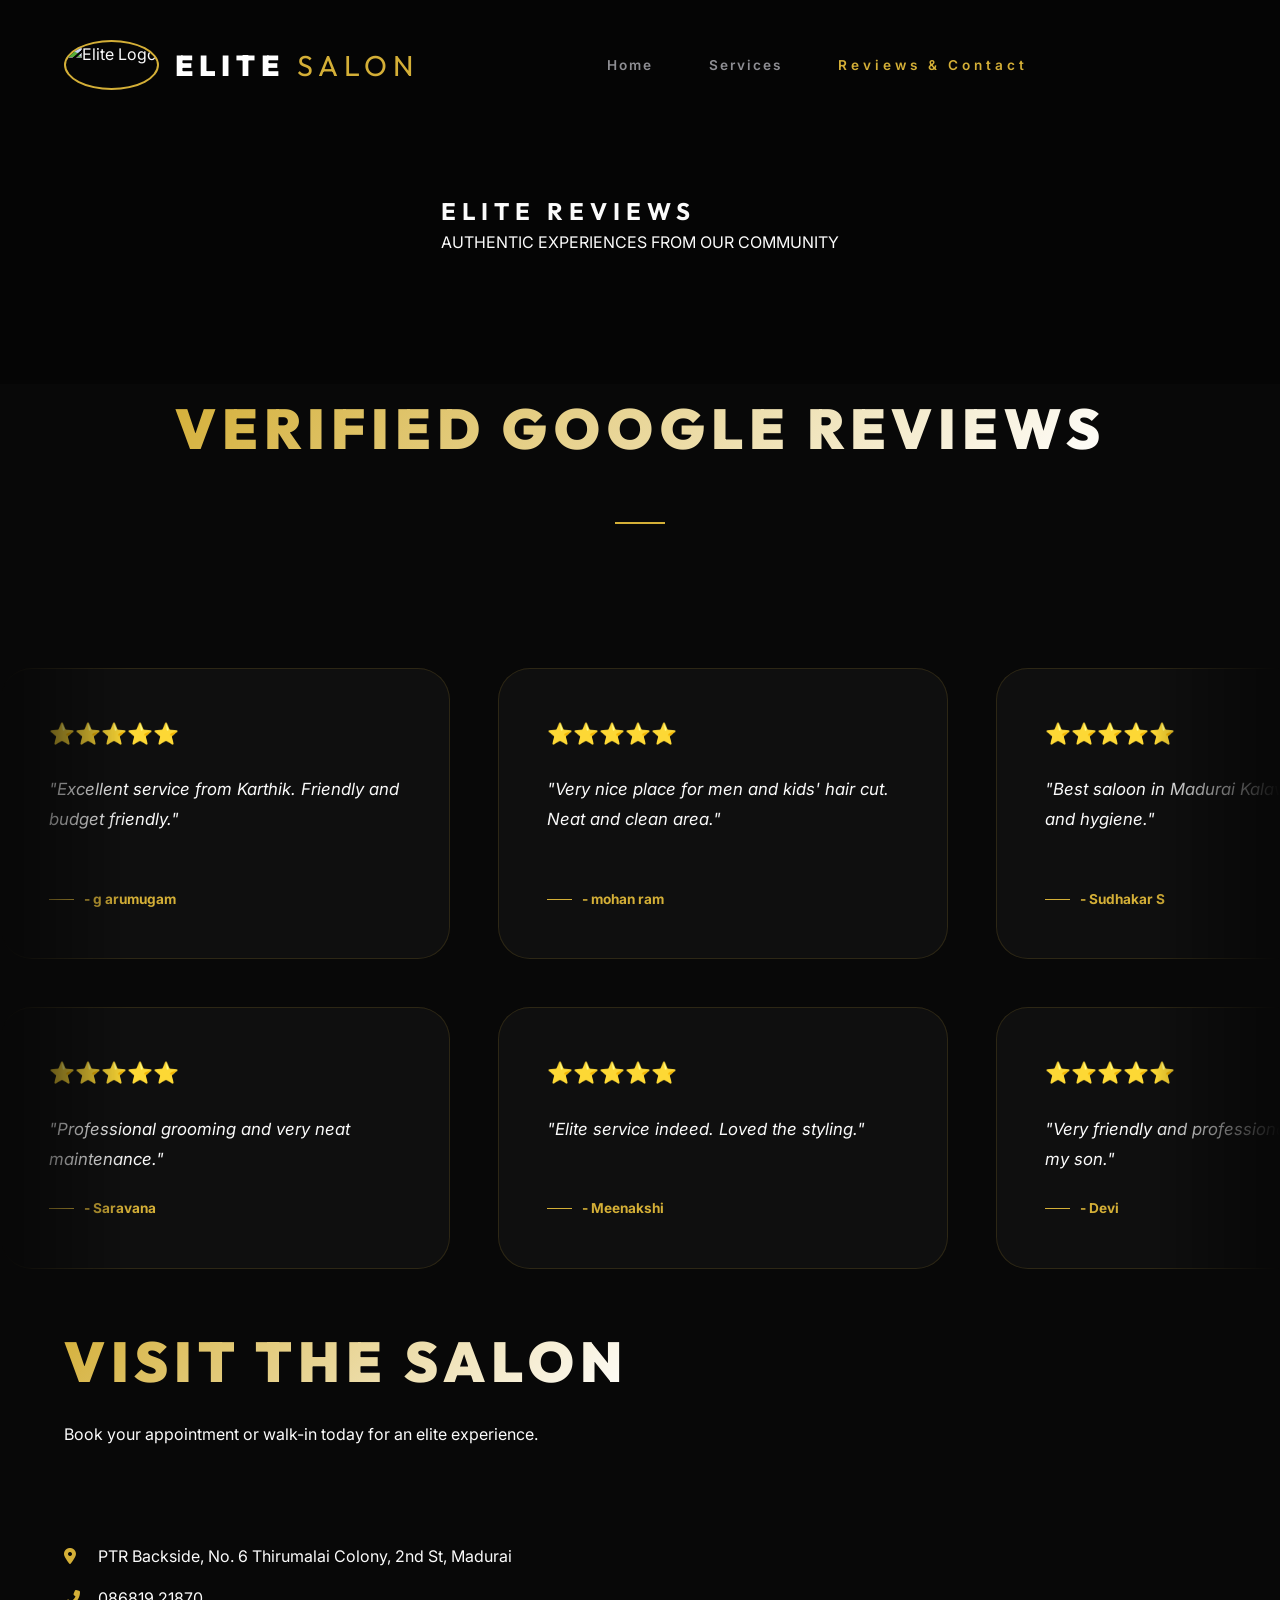
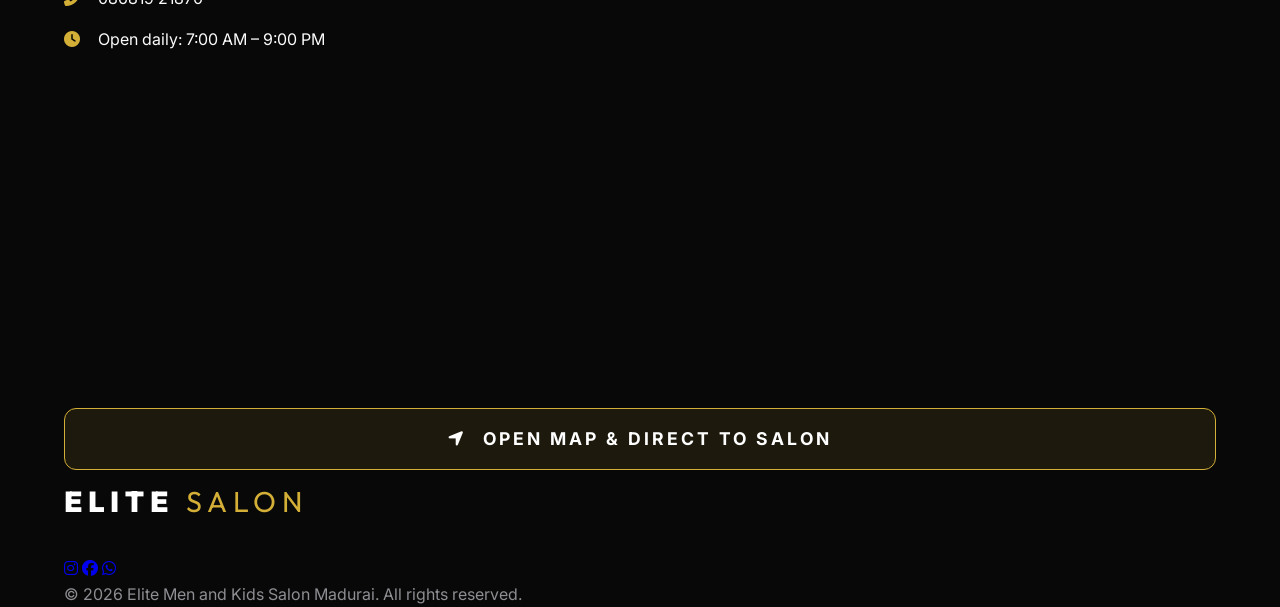
==== commit c2813397: "UI Refinement: Restricted large hero buttons to Home page only for a cleaner mobile experience on Se" ====
--- a/reviews.html
+++ b/reviews.html
@@ -44,11 +44,6 @@
             <div class="hero-text-box">
                 <h1>ELITE REVIEWS</h1>
                 <p>AUTHENTIC EXPERIENCES FROM OUR COMMUNITY</p>
-                <div class="hero-btns" style="margin-top: 2rem;">
-                    <a href="reviews.html#contact" class="btn">Book Now</a>
-                    <a href="https://search.google.com/local/writereview?placeid=ChIJsUIt_SDPADsRnhXPZz7va7w"
-                        target="_blank" class="btn btn-outline">Review Us</a>
-                </div>
             </div>
         </div>
     </section>
--- a/style.css
+++ b/style.css
@@ -24,8 +24,9 @@
   font-family: 'Inter', sans-serif;
   background-color: var(--bg-deep);
   color: var(--text-light);
-  line-height: 1.7;
+  line-height: 1.6;
   overflow-x: hidden;
+  max-width: 100%;
   -webkit-font-smoothing: antialiased;
 }
 
@@ -604,41 +605,37 @@
 }
 
 @media (max-width: 768px) {
-    .section-title h2 { font-size: 1.7rem; }
-    .hero h1 { font-size: 2.3rem; }
-    .hero p { font-size: 0.9rem; margin-bottom: 2rem; }
-    .btn { padding: 1.1rem 2rem; width: 100%; text-align: center; font-size: 0.8rem; letter-spacing: 2px; border-radius: 14px; }
-    
-    .hero-home { padding: 7rem 0 3rem; height: auto; }
-    .page-hero { padding: 7rem 0 3rem; height: auto; }
-    .hero-btns { gap: 0.8rem; width: 100%; }
-    
-    .logo { font-size: 1.1rem; gap: 8px; }
-    .logo img { height: 38px !important; }
-    
-    /* Premium Mobile Navigation Drawer 2.0 */
+    h1, h2, h3, .logo { letter-spacing: 0.5px !important; }
+    .section-title h2 { font-size: 1.4rem !important; }
+    .hero h1 { font-size: 1.8rem !important; line-height: 1.1; margin-bottom: 1rem; }
+    .hero p { font-size: 0.8rem; margin-bottom: 1.2rem; line-height: 1.4; }
+    .btn { padding: 0.7rem 1.2rem !important; width: 100%; text-align: center; font-size: 0.75rem; letter-spacing: 1px; border-radius: 10px; }
+    
+    .hero-home { padding: 9rem 0 3rem; height: auto; }
+    .hero-home .hero-btns { flex-direction: column; gap: 0.4rem; width: 100%; }
+    
+    .page-hero { padding: 7rem 0 1.5rem; height: auto; }
+    .page-hero .hero-text-box { text-align: center; }
+    .page-hero h1 { font-size: 1.6rem !important; margin-bottom: 0.5rem; }
+    .page-hero p { font-size: 0.75rem; margin-bottom: 0; }
+    
+    .logo { font-size: 0.95rem; gap: 6px; letter-spacing: 0 !important; font-weight: 900; }
+    .logo img { height: 35px !important; }
+    
+    header { padding: 0.8rem 0 !important; background: rgba(8, 8, 8, 0.95) !important; backdrop-filter: blur(20px); }
+
+    /* Premium Mobile Navigation Drawer 2.0 Recovery */
     .menu-toggle {
         display: flex;
         flex-direction: column;
         justify-content: center;
-        width: 35px;
-        height: 35px;
-        cursor: pointer;
-        z-index: 1001;
-        gap: 6px;
+        width: 32px;
+        height: 32px;
+        z-index: 2000;
+        gap: 5px;
     }
 
-    .menu-toggle span {
-        width: 100%;
-        height: 2.5px;
-        background: var(--primary-gold);
-        transition: var(--transition-fluid);
-        border-radius: 4px;
-    }
-
-    .menu-toggle.active span:nth-child(1) { transform: translateY(8.5px) rotate(45deg); width: 100%; }
-    .menu-toggle.active span:nth-child(2) { opacity: 0; }
-    .menu-toggle.active span:nth-child(3) { transform: translateY(-8.5px) rotate(-45deg); width: 100%; }
+    .menu-toggle span { height: 2px; background: var(--primary-gold); border-radius: 5px; }
 
     .nav-links {
         position: fixed;
@@ -647,66 +644,63 @@
         width: 100%;
         height: 100vh;
         background: #080808;
-        backdrop-filter: blur(50px);
-        display: flex;
+        display: flex !important;
         flex-direction: column;
         justify-content: center;
         align-items: center;
-        gap: 2rem;
-        transition: transform 0.6s cubic-bezier(0.16, 1, 0.3, 1), right 0s 0.6s;
-        border: none;
-        z-index: 1000;
+        gap: 1.5rem;
+        transition: right 0.4s cubic-bezier(0.16, 1, 0.3, 1);
+        z-index: 1500;
         visibility: hidden;
     }
 
-    .nav-links.active { 
-        right: 0; 
+    .nav-links.active {
+        right: 0;
         visibility: visible;
-        transition: transform 0.6s cubic-bezier(0.16, 1, 0.3, 1);
     }
     
-    .nav-links a { font-size: 1.3rem; letter-spacing: 5px; color: #fff; text-transform: uppercase; }
+    .nav-links a { font-size: 1rem; letter-spacing: 2px; }
     
     /* Layout Recovery Fixes */
-    section { padding: 3rem 0 !important; }
-    .section-title { margin-bottom: 2rem; }
-    
-    .card { padding: 1.5rem; border-radius: 18px; text-align: center; }
-    .card i { font-size: 2.2rem; margin-bottom: 1rem; }
-    .card h3 { font-size: 1.2rem; margin-bottom: 0.8rem; }
-    .card p { font-size: 0.85rem; }
-    
-    .grid-2 { grid-template-columns: 1fr !important; gap: 2rem !important; text-align: center; }
-    .about-text { order: 2; }
-    .about-image { aspect-ratio: 1/1 !important; order: 1; margin-bottom: 1rem; border-radius: 15px; }
+    section { padding: 1.5rem 0 !important; }
+    .section-title { margin-bottom: 1rem; }
+    
+    .card { padding: 1rem; border-radius: 12px; }
+    .card i { font-size: 1.8rem; margin-bottom: 0.6rem; }
+    .card h3 { font-size: 1rem; }
+    .card p { font-size: 0.75rem; line-height: 1.4; }
+    
+    .grid-2 { grid-template-columns: 1fr !important; gap: 1rem !important; }
+    .about-image { aspect-ratio: 16/9 !important; margin-bottom: 0.4rem; }
     
     /* Shaking Fix for Galaxy Reviews */
-    .galaxy-container { 
-        width: 100%; 
-        margin-left: 0; 
-        mask-image: none; 
-        -webkit-mask-image: none; 
-        padding: 1rem 0; 
-    }
-    
-    .galaxy-card { width: 85vw; padding: 1.5rem; border-radius: 16px; gap: 0.8rem; }
-    .galaxy-card p { font-size: 0.9rem; line-height: 1.5; }
-    .galaxy-card h4 { font-size: 0.8rem; }
-    .galaxy-track { gap: 1rem; }
-    
-    #contact .grid-2 { grid-template-columns: 1fr !important; }
-    .map-side { order: 2; margin-top: 1rem; }
-    .contact-form-side { order: 1; }
-    .contact-info p { justify-content: center; font-size: 0.85rem; padding: 0.5rem 0; }
-    
-    footer { padding: 2.5rem 0; text-align: center; }
-    .footer .logo { justify-content: center; }
+    .galaxy-container { padding: 0.4rem 0; gap: 1rem; }
+    .galaxy-card { width: 90vw; padding: 1rem; border-radius: 12px; gap: 0.5rem; }
+    .galaxy-card p { font-size: 0.8rem; }
+    .galaxy-card h4 { font-size: 0.75rem; }
+    .galaxy-track { gap: 0.8rem; }
+    
+    #contact .grid-2 { gap: 0.8rem !important; }
+    .map-side { margin-top: 0.8rem; }
+    .contact-info p { font-size: 0.75rem; padding: 0.2rem 0; gap: 8px; }
+    
+    footer { padding: 1.5rem 0; }
+
+    /* Horizontal Service Card Nuclear Rescale */
+    .service-horizontal-card { border-radius: 15px; margin-bottom: 2rem; }
+    .service-cat-image { min-height: 160px !important; }
+    .service-cat-content { padding: 1.2rem !important; }
+    .service-cat-content h2 { font-size: 1.4rem !important; margin-bottom: 0.2rem; }
+    .service-cat-content .subtitle { margin-bottom: 1rem !important; font-size: 0.8rem !important; gap: 8px; }
+    .service-list-grid { gap: 0.8rem !important; }
+    .service-card-item h3 { font-size: 1rem !important; margin-bottom: 0.4rem; padding-left: 12px; }
+    .service-card-item p { font-size: 0.75rem !important; line-height: 1.4; }
 }
 
 @media (max-width: 480px) {
-    .hero h1 { font-size: 1.8rem; }
-    .section-title h2 { font-size: 1.5rem; }
-    .btn { padding: 1rem 1.5rem; }
+    .hero h1 { font-size: 1.6rem !important; }
+    .section-title h2 { font-size: 1.3rem !important; }
+    .logo { font-size: 0.9rem; }
 }
 
 /* --- Elite Magazine Service Layout --- */
